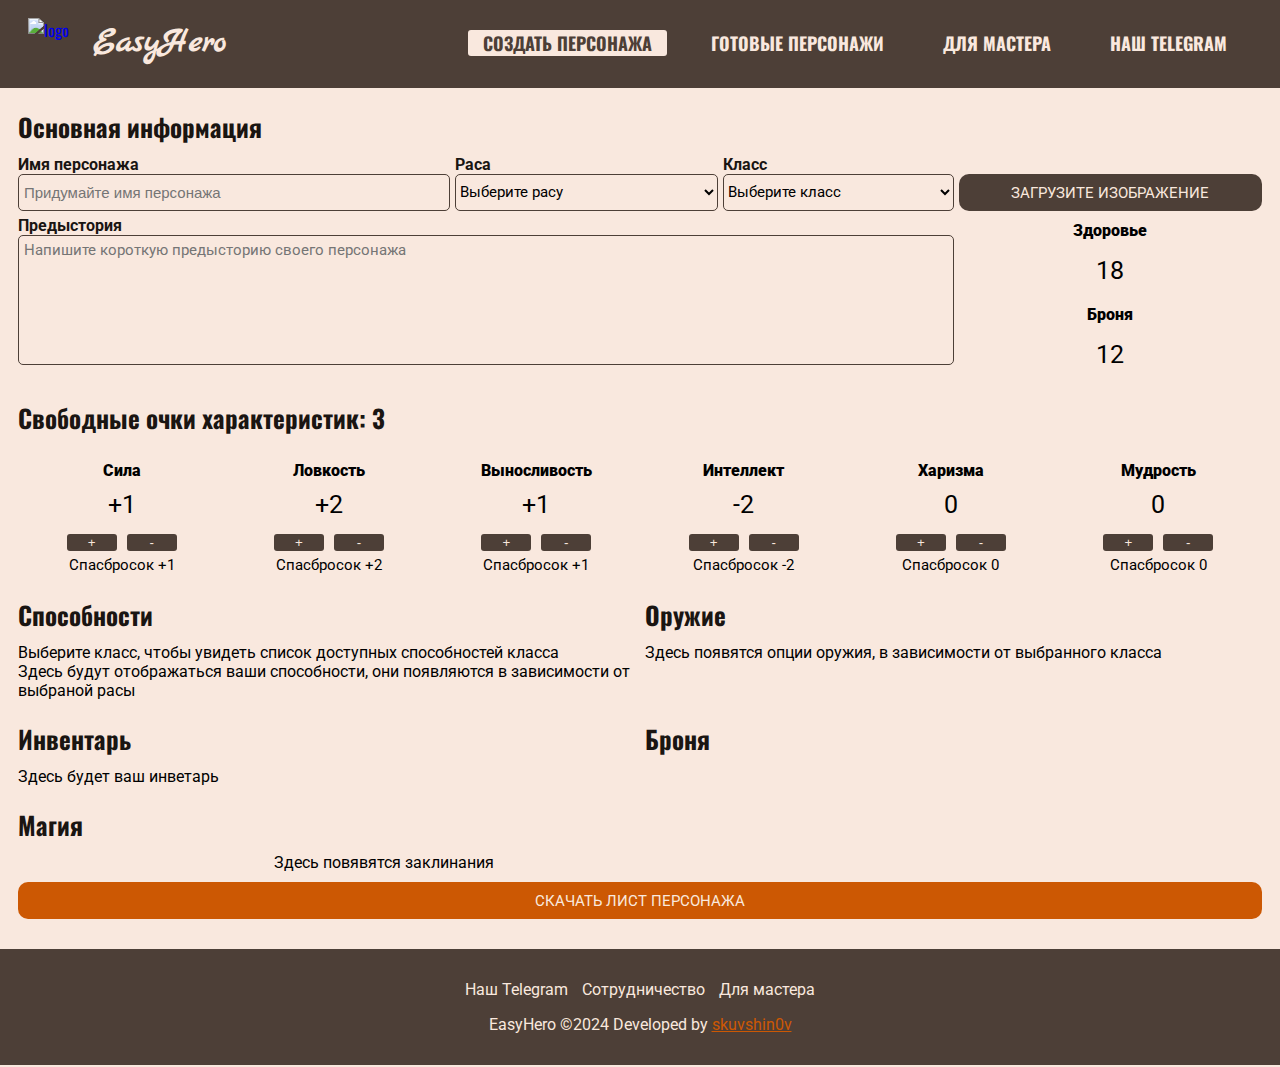
==== index.html @ eb961fc7 "footer + new pages" ====
<!DOCTYPE html>
<html lang="ru">
<head>
    <meta charset="UTF-8">
    <link rel="icon" href="img/favicon-light 150.png">
    <meta name="viewport" content="width=device-width, initial-scale=1.0">
    <title>Создай персонажа</title>
    <link rel="stylesheet" href="styles.css">
    <script src="https://cdnjs.cloudflare.com/ajax/libs/html2pdf.js/0.9.2/html2pdf.bundle.min.js"></script>
</head>
<body>
    <header>
        <nav class="navbar">
            <div class="logo-div">
                <a href="#" class="logo">
                    <img class="logo-image" src="img/favicon-light.png" alt="logo" width="50px" height="50px">
                    <h1>EasyHero</h1>
                </a>
            </div>
            <input type="checkbox" id="menu-check" style="display: none;">
            <label for="menu-check" id="menu-label">
                <img src="img/menu.png" width="25px" height="25px" class="menubtn">
                </label>

            <ul class="navbar-list">
                <li> <a href="#" class="active">Создать персонажа</a></li>
                <li> <a href="gallery.html">Готовые персонажи</a></li>
                <li> <a href="masters.html">Для мастера</a></li>
                <li> <a href="https://t.me/+w1LO0b42M2ZhMTAy" target="_blank" >Наш Telegram</a></li>

            </ul>

        </nav>
    </header>
    <main>
        <section class="description">
            <p>Бонус мастерства = +3 Минимум модификатора = -3, максимум = +4 (раса дает +, но превысить лимит не получится).
                Лучше сначала выбрать расу и класс, потом играться с характеристиками
                Здоровье зависит от вашего класса и модификатора телосложения
            </p>

        </section>
        <section class="builder">
            <div class="general">
                <div class="section-header">
                    Основная информация
                </div>
                <div class="general-container">
                    <div class="char-name">
                        <label for="char-name" class="input-label">Имя персонажа</label>
                        <input type="text" class="required" id="char-name" placeholder="Придумайте имя персонажа" maxlength="32">
                    </div>
                    <div class="char-img">
                        <label for="char-img" class="img-label" id="img-label">Загрузите изображение</label>
                        <input type="file" id="char-img" accept="image/png, image/jpeg" onchange="updateImage()" >
                    </div>
                    <div class="race">
                        <div class="input-label">Раса</div>
                        <select name="race" id="race" class="required">
                            <option value="" selected disabled>Выберите расу</option>
                            <option value="human">Человек</option>
                            <option value="elf">Эльф</option>
                            <option value="dragonborn">Драконорожденный</option>
                            <option value="tiefling">Тифлинг</option>
                            <option value="half-elf">Полуэльф</option>
                            <option value="dwarf">Дварф</option>
                            <option value="halfling">Полурослик</option>
                            <option value="half-orc">Полуорк</option>
                            <option value="gnome">Гном</option>
                        </select>

                    </div>
                    <div class="class">
                        <div class="input-label">Класс</div>
                        <select name="class" id="class" class="required">
                            <option value="" selected disabled>Выберите класс</option>
                            <option value="fighter">Воин</option>
                            <option value="rogue">Плут</option>
                            <option value="barbarian">Варвар</option>
                            <option value="wizard">Волшебник</option>
                            <option value="paladin">Паладин</option>
                            <option value="warlock">Колдун</option>
                            <option value="cleric">Жрец</option>
                            <option value="ranger">Следопыт</option>
                            <option value="bard">Бард</option>
                            <option value="druid">Друид</option>
                            <option value="sorcerer">Чародей</option>
                            <option value="monk">Монах</option>
                        </select>

                    </div>

                    <div id="health">
                        <p class="stat-header">Здоровье</p>
                        <div id="hits" class="stat-value"></div>
                    </div>
                    <div id="armor">
                        <p class="stat-header">Броня</p>
                        <div id="armor-value" class="stat-value">12</div>
                    </div>
                    <div class="char-story">
                        <label for="char-story" class="input-story-label">Предыстория</label>
                        <textarea name="char-story" id="char-story" rows="4" cols="50" maxlength="2500" placeholder="Напишите короткую предысторию своего персонажа"></textarea>
                    </div>
                </div>

            </div>
            <div class="abilities">
                <div class="section-header">
                    Свободные очки характеристик: <span id="limit"></span>
                </div>
                <div class="ab-container">

                    <div class="ability">
                        <p class="ab-header">Сила</p>
                        <div id="str" class="ab-value"></div>
                        <button class="add">+</button>
                        <button class="substract">-</button>
                        <div class="saving-throw" id="str-saving-throw"></div>
                    </div>
                    <div class="ability">
                        <p class="ab-header">Ловкость</p>
                        <div id="dex" class="ab-value"></div>
                        <button class="add">+</button>
                        <button class="substract">-</button>
                        <div class="saving-throw" id="dex-saving-throw"></div>
                    </div>
                    <div class="ability">
                        <p class="ab-header">Выносливость</p>
                        <div id="con" class="ab-value"></div>
                        <button class="add">+</button>
                        <button class="substract">-</button>
                        <div class="saving-throw" id="con-saving-throw"></div>
                    </div>

                    <div class="ability">
                        <p class="ab-header">Интеллект</p>
                        <div id="int" class="ab-value"></div>
                        <button class="add">+</button>
                        <button class="substract">-</button>
                        <div class="saving-throw" id="int-saving-throw"></div>
                    </div>

                    <div class="ability">
                        <p class="ab-header">Харизма</p>
                        <div id="cha" class="ab-value"></div>
                        <button class="add">+</button>
                        <button class="substract">-</button>
                        <div class="saving-throw" id="cha-saving-throw"></div>
                    </div>
                    <div class="ability">
                        <p class="ab-header">Мудрость</p>
                        <div id="wis" class="ab-value"></div>
                        <button class="add">+</button>
                        <button class="substract">-</button>
                        <div class="saving-throw" id="wis-saving-throw"></div>
                    </div>
    

                </div>


            </div>

            <div class="weapons">
                <div class="section-header">
                    Оружие
                </div>
                <div class="weapons-container">
                    <div class="weapons-choice">
                    </div>
                    <div class="weapons-descriptions" id="weapons-descriptions">
                        Здесь появятся опции оружия, в зависимости от выбранного класса
                    </div>
                </div>
            </div>
            <div class="armor">
                <div class="section-header">
                    Броня
                </div>
                <div class="armor-container">
                    Здесь будет ваша броня
                </div>
            </div>

            <div class="inventory">
                <div class="section-header">
                    Инвентарь
                </div>
                <div class="inventory-container">
                    Здесь будет ваш инветарь
                </div>
            </div>
            <div class="specials">
                <div class="section-header">
                     Способности
                </div>
                <div class="specials-container">
                    <div id="specials">
                        Выберите класс, чтобы увидеть список доступных способностей класса
                    </div>
                    <div id="traits">
                        Здесь будут отображаться ваши способности, они появляются в зависимости от выбраной расы
                    </div>
                </div>
            </div>
            <div class="magic">
                <div class="section-header">
                    Магия
                </div>
                <div class="magic-container">
                    <div id="spells">
                        Здесь повявятся заклинания
                    </div>
                    <div id="charms">
                    </div>
                </div>

            </div>
            <button id="save-pdf" onclick="generatePDF()">Скачать лист персонажа</button>

        </section>
        <!-- <iframe src="files/sqwozbab-2.pdf" frameborder="0" width="100%" height="900px"></iframe> -->

        <section class="final result" id="pdf-content" >
            <!--Тут будет отображаться итоговая карточка с возможностью скачать пдф-->
            <div id="first-page" class="page">
                <div class="page-header">
                    <h2 id="char-name-page">
                        Вася пупкин Бард
                    </h2>
                </div>
                <div class="stats-container-page">
                    <div class="ab-container-page">
                        <div class="element-container-page">
                            <div class="element-header-page"> Сила
                            </div>
                            <div class="element-value-page" id="str-page">
                                0
                            </div>
                            <div class="saving-throw-page" id="str-saving-throw-page">Спасбросок +7</div>
                            <ul class="skill-list">
                                <li id="skill-athletics">Атлетика</li>
                            </ul>
                        </div>
                        <div class="element-container-page">
                            <div class="element-header-page"> Ловкость
                            </div>
                            <div class="element-value-page" id="dex-page">
                                +1
                            </div>
                            <div class="saving-throw-page" id="dex-saving-throw-page">Спасбросок +7</div>
                            <ul class="skill-list">
                                <li id="skill-acrobatics">Акробатика</li>
                                <li id="skill-stealth">Скрытность</li>
                                <li id="skill-sleight-of-hand" class="skill-checkbox">Ловкость рук +6</li>
                            </ul>
                        </div>
                        <div class="element-container-page">
                            <div class="element-header-page"> Выносливость
                            </div>
                            <div class="element-value-page" id="con-page">
                                -3
                            </div>
                            <ul class="skill-list">
                            </ul>
                            <div class="saving-throw-page" id="con-saving-throw-page"></div>
                        </div>
                        <div class="element-container-page">
                            <div class="element-header-page"> Интеллект
                            </div>
                            <div class="element-value-page" id="int-page">
                                0
                            </div>
                            <ul class="skill-list">
                                <li id="skill-history">История</li>
                                <li id="skill-arcana">Магия</li>
                                <li id="skill-nature">Природа</li>
                                <li id="skill-investigation">Расследование</li>
                                <li id="skill-religion">Религия</li>
                            </ul>
                            <div class="saving-throw-page" id="int-saving-throw-page"></div>
                        </div>
                        <div class="element-container-page">
                            <div class="element-header-page"> Харизма
                            </div>
                            <div class="element-value-page" id="cha-page">
                                0
                            </div>
                            <ul class="skill-list">
                                <li id="skill-intimidation">Запугивание</li>
                                <li id="skill-performance">Исполнение</li>
                                <li id="skill-deception">Обман</li>
                                <li id="skill-persuasion">Убеждение</li>
                            </ul>
                            <div class="saving-throw-page" id="cha-saving-throw-page"></div>
                        </div>
                        <div class="element-container-page">
                            <div class="element-header-page"> Мудрость
                            </div>
                            <div class="element-value-page" id="wis-page">
                                0
                            </div>
                            <ul class="skill-list">
                                <li id="skill-perception">Внимание</li>
                                <li id="skill-survival">Выживание</li>
                                <li id="skill-animal-handling">Дрессировка</li>
                                <li id="skill-medicine">Медицина</li>
                                <li id="skill-insight">Проницательность +7</li>
                            </ul>
                            <div class="saving-throw-page" id="wis-saving-throw-page"></div>
                        </div>
                    </div>
                    <div class="health-and-armor-container-page">
                        <div class="other-element-container-page">
                            <div class="element-header-page">Инициатива
                            </div>
                            <div class="element-value-page" id="initiative-value">
                                +3
                            </div>
                        </div>

                        <div class="other-element-container-page">
                            <div class="element-header-page"> Броня
                            </div>
                            <div class="element-value-page" id="arm-value">
                                14
                            </div>
                        </div>

                        <div class="other-element-container-page">
                            <div class="element-header-page" > Здоровье
                            </div>
                            <div class="element-value-page" id="hits-value">
                                25
                            </div>
                        </div>

                        <div class="other-element-container-page">
                            <div class="element-header-page"> Текущее
                            </div>
                            <div class="element-value-page" id="cur-hits-value">
                                
                            </div>
                        </div>


                    </div>

                </div>
                <div class="specials-container-page text-container-page">
                    <h3 class="container-page-header">Способности</h3>
                    <div id="specials-page">
                    </div>
                    <div id="charms-page">
                    </div>
                    <div id="traits-page">
                    </div>
                </div>

                <div class="weapons-container-page text-container-page">
                    <h3 class="container-page-header">Оружие</h3>
                    <div id="weapons-page">
                    </div>
                </div>
                <div class="inventory-container-page text-container-page">
                    <h3 class="container-page-header">Инвентарь</h3>
                    <div id="inventory-page">
                    </div>
                    <div id="armor-page">
                    </div>


                </div>




            </div>
            <div id="second-page" class="page">
                <img src="img/characters/default-character.jpg" id="image-on-page">
                <div id="description-on-page" class="text-container-page"> Lorem ipsum dolor sit amet consectetur adipisicing elit. Accusamus ipsam similique quo qui aperiam. Excepturi, recusandae eius ad necessitatibus incidunt deleniti quos libero facere sed doloremque, quisquam odio, blanditiis nihil illum eligendi? Architecto praesentium molestias aspernatur modi minus deleniti, magnam voluptate, odio quae eaque accusantium exercitationem, sit expedita unde assumenda omnis. Quas nisi, nostrum fugit iusto unde, similique a laboriosam aut beatae ipsa dolorem, mollitia autem obcaecati. Natus voluptates corrupti vitae quo ipsam neque officiis quam. Error architecto fugit sed labore autem nemo nobis sint reprehenderit dolores animi nisi natus quae odit repellat amet, ducimus voluptate veritatis pariatur accusantium deserunt.</div>
            </div>
            <div id="magic-page" class="page">
                <div class="magic-container-page text-container-page">
                    <h3 class="container-page-header">Магия (У вас 5 зарядов на день)</h3>
                    <div id="spells-page">
                    </div>
                </div>
                <div class="text-container-page" id="notes">
                    <h3 class="container-page-header">Заметки</h3>
                </div>

            </div>

        </section>
    </main>
    <footer id="footer">
        <ul class="footer-list">
            <li><a href="https://t.me/+w1LO0b42M2ZhMTAy" target="_blank">Наш Telegram</a></li>
            <li><a href="https://t.me/skuvshin0v" target="_blank">Сотрудничество</a></li>
            <li><a href="masters.html" target="_blank">Для мастера</a></li>
        </ul>
        <div class="copyright">
        <p>EasyHero &copy;2024 Developed by <a href="https://t.me/+rXpugUGwMDMwODIy" target="_blank">skuvshin0v</a></p>
        </div>
    </footer>
    <script src="script.js"></script>
</body>
</html>
---- styles.css ----
@import url(https://fonts.googleapis.com/css?family=Marck+Script);
@import url(https://fonts.googleapis.com/css?family=Oswald);
@import url(https://fonts.googleapis.com/css?family=Roboto);

/* Apply box-sizing to all elements */
* {
    box-sizing: border-box;
  }

p {
    font-family: 'Roboto';
}
  
  /* Also apply it to the before and after pseudo-elements */
  *::before,
  *::after {
    box-sizing: inherit;
  }


#pdf-content {
    display: none;
} 

.description {
    display: none;
}

.general {
    grid-area: general;
    /* border-width: 3px;
    border-style: solid;
    padding: 10px; */
}


#char-name {
    outline:#4D3F37;
    font-size: 15px;
    width: 100%;
    line-height: 25px;
    border-radius: 5px;
    border: 1px solid #4D3F37 ;
    background: transparent;
    padding: 5px;

}

#char-name:focus {
    outline-style: solid;
    outline-width: 2px;
    outline-color: #CC5803;
}

.char-name {
    grid-area: char-name;
}

.input-label {
    color: #1A1512;
    font-family: 'Roboto';
    font-weight: bold;

}



.char-img {
    grid-area: char-img;
    align-content: end;
}

#char-img {
    display: none;
}

.img-label {
    font-family: 'Roboto';
    display: inline-block;
    text-transform: uppercase;
    color: #F9E8DE;
    background: #4D3F37;
    text-align: center;
    padding: 10px 5px;
    font-size: 15px;
    user-select: none;
    cursor: poRoboto;
    border-radius: 10px;
    width: 100%;
    height: 37px;
}

.img-label:hover {
    background: #CC5803;
    opacity: 90%;
}

.img-label:active {
    transform: scale(0.9);
    background: #CC5803;
}

/* .img-label::after {
    background: #4D3F37;
} */

.race {
    grid-area: race;

}


#race {
    height: 37px;
    background: transparent;
    font-family: 'Roboto';
    font-size: 15px;
    align-self: flex-end;
    width: 100%;
    border-radius: 5px;
    border-color: #4D3F37;
}

#race:focus {
    outline-style: solid;
    outline-width: 2px;
    outline-color: #CC5803;
}

.class {
    grid-area: class;

}

#class {
    height: 37px;
    background: transparent;
    font-family: 'Roboto';
    font-size: 15px;
    align-self: flex-end;
    width: 100%;
    border-radius: 5px;
    border-color: #4D3F37;
}

#class:focus {
    outline-style: solid;
    outline-width: 2px;
    outline-color: #CC5803;
}

.weapon-select, .armor-select {
    height: 37px;
    background: transparent;
    font-family: 'Roboto';
    font-size: 15px;
    align-self: flex-end;
    width: 100%;
    border-radius: 5px;
    border-color: #4D3F37;
    margin-bottom: 10px;
}

select:focus {
    outline-style: solid;
    outline-width: 2px;
    outline-color: #CC5803;
}


#char-story {
    font-family: 'Roboto';
    width: 100%;  /* Full width */
    height: 130px;  /* Fixed height */
    font-size: 15px;
    box-sizing: border-box;  /* Ensures padding doesn’t affect width */
    resize: none;
    border-radius: 5px;
    border: 1px solid #4D3F37 ;
    background: transparent;
    padding: 5px;
    margin-bottom: -5px;
}
#char-story:focus {
    outline-style: solid;
    outline-width: 2px;
    outline-color: #CC5803;
}

.char-story {
    grid-area: char-story;
}

.input-story-label {
    color: #1A1512;
    font-family: 'Roboto';
    font-weight: bold;
}


#health {
    grid-area: health;
    margin-top: 5px;
}

#armor {
    grid-area: armor;
    margin-top: 5px;
}

#save-pdf {
    grid-area: save-pdf;

    display: inline-block;
    text-transform: uppercase;
    color: #F9E8DE;
    background: #CC5803;
    text-align: center;
    padding: 10px 5px;
    font-size: 15px;
    user-select: none;
    cursor: poRoboto;
    border-radius: 10px;
    width: 100%;
    height: 37px;
    border-style: none;
    font-family: 'Roboto';

}

#save-pdf:hover {
    opacity: 90%;
}

#save-pdf:active {
    transform: scale(0.9);
}



.general-container {
    display: grid;
    grid-template-areas:
    "char-name race class char-img"
    "char-story char-story char-story  health "
    "char-story char-story char-story  armor ";
    row-gap: 5px;
    column-gap: 5px;

}

/* .general-container {
    display: grid;
    grid-template-areas:
    "char-name  char-img . "
    "char-story  race health"
    "char-story  class armor";
    row-gap: 5px;
    column-gap: 5px;

} */



.abilities {
    grid-area: abilities;
    /* border-style: solid;
    border-width: 3px;
    border-color: red; */


}

.ab-header, .stat-header{
    margin-top: 0px;
    text-align: center;
    font-size: 16px;
    font-weight: 900;
    font-family: "Roboto";
}

.ab-header {
    margin-top: 15px;
    margin-bottom: 0px;
}

.ab-value, .stat-value{
    font-size: 25px;
    font-family: "Roboto";
    text-align: center;
    margin-top: 10px;
    margin-bottom: 10px;
}



.weapons {
    grid-area: weapons;
    width: auto;
    font-family: "Roboto";
    font-size: 16px;
}

.attack-bonus {
    font-family: "Oswald";
    font-size: 18px;
    margin: 0px;
}



.inventory {
    grid-area: inventory;
    font-family: "Roboto";
    font-size: 16px;
}

.specials {
    grid-area: specials;
    font-family: "Roboto";
    font-size: 16px;
}

.magic {
    grid-area: magic;
    font-family: "Roboto";
    font-size: 16px;
}

.magic-container {
    display: flex;
    flex-direction: row;
    flex-wrap: wrap;
    justify-content: space-around;

}

.armor {
    grid-area: armor;
    font-family: "Roboto";
    font-size: 16px;
}

.specials h4, .weapons h4, .inventory h4, .magic h4, .armor h4{
    font-family: "Oswald";
    margin-top: 5px;
    margin-bottom: 5px;
    font-size: 20px;
}

.specials p, .weapons p, .inventory p, .magic p, .armor p {
    font-family: "Roboto";
    font-size: 16px;
    margin-top: 5px;
    margin-bottom: 5px;
}

.ab-container{
    display: flex;
    flex-direction: row;
    flex-wrap: wrap;
    justify-content: space-around;

}

.ability {
    justify-content: center;
    width: 160px;
    display: grid;
    grid-template-areas: 
    "ab-header ab-header"
    "ab-value ab-value"
    "ab-value ab-value"
    "add substract"
    "saving-throw saving-throw";

}




.ab-header {
    grid-area: ab-header;
}

.ab-value {
    grid-area: ab-value;
}

.add {
    grid-area: add ;
}

.substract {
    grid-area: substract;
}

.add,.substract {
    background-color: #4D3F37;
    color: #F9E8DE;
    width: 50px;
    margin: 5px;
    border-radius: 3px;
    border: none;
    justify-self: center;
}

.add:hover, .substract:hover{
    opacity: 90%;
    background: #CC5803;
}
.add,.substract:focus {
    outline-color: #CC5803;
}   

.add:active,.substract:active{
    box-shadow: 0 1px 5px rgb(0 0 0 / 0.2);
    transform: scale(0.98);
    background-color: #CC5803;
}

.add:disabled, .substract:disabled{
    opacity: 40%;
    background: #4D3F37;
    
}



.saving-throw {
    grid-area: saving-throw;
    height: 20px;
    font-size: 15px;
    margin-bottom: 0px;
    font-family: "Roboto";
    text-align: center;
}

/* .builder {
    display: grid;
    grid-template-areas:
    "general  general"
    "abilities  abilities"
    "specials  weapons "
    "magic  inventory "
    ". armor"
    "save-pdf save-pdf ";
    row-gap: 10px;
    column-gap: 10px;
    grid-template-columns: 1fr 1fr;
} */

.builder {
    display: grid;
    grid-template-areas:
    "general general"
    "abilities abilities"
    "specials  weapons"
    "inventory   armor"
    "magic magic"
    "save-pdf save-pdf";
    row-gap: 10px;
    column-gap: 10px;
    grid-template-columns: 1fr 1fr;
}


main {
    background-color: #F9E8DE;
    padding: 10px;
}

body {
    background-color: #F9E8DE;
}

.navbar {
    background-color: #4D3F37;
    font-family: 'Oswald';
    padding-right: 15px;
    padding-left: 15px;
    display: flex;
    align-items: center;
    justify-content: space-between;
    margin-left: -10px;
    margin-right: -10px;
    margin-top: -10px;

}

.logo-image {
    display: inline-block;
    margin: 15px;
}

.logo {
    text-decoration: none;
    display: flex;
    align-items: center;
    justify-content: space-between;
    
}
.navbar-list li {
    list-style: none;
    display: inline-block;
}

.navbar-list a {
    color: #F9E8DE;
    text-decoration: none;
    font-size: 18px;
    font-weight: bold;
    margin-right: 25px;
    padding-left: 15px;
    padding-right: 15px;
    text-transform: uppercase;
    border-radius: 3px;

}

.logo a {
    text-decoration: none;
}

.navbar-list a.active, .navbar-list a:hover {
    background: #F9E8DE;
    color: #4D3F37;
    transition: .5s;

}

.font-weight-bold {
    font-weight: 900;
    color: #CC5803;

}

.menubtn {
    line-height: 80px;
    margin-right: 10px;
    cursor: poRoboto;
    display: none;

}

#dragon-select {
    display: inline;
    outline:#4D3F37;
    font-size: 15px;
    width: 100%;
    line-height: 25px;
    border-radius: 5px;
    border: 1px solid #4D3F37 ;
    background: transparent;
    padding: 5px;

}

#dragon-select:focus {
    outline-style: solid;
    outline-width: 2px;
    outline-color: #CC5803;
}


@media (max-width:1200px) {
    .navbar-list a {
        font-size: 15px;
        font-weight: bold;
        margin-right: 15px;
        text-transform: uppercase;
        border-radius: 3px;
    
    }

}


@media (max-width:874px) {
    .menubtn {
        display: block;
    }
    .navbar-list{
        position: fixed;
        width: 100%;
        height: 100vh;
        background: #4D3F37;
        top: 80px;
        left:-100%;
        text-align: center;
        transition: all .5s;

    }
    .navbar-list li {
        display: block;

    }
    .navbar-list li a {
        display: block;
        font-size: 20px;

    }
    #menu-check:checked ~ .navbar-list {
        left: 0;
    }

    

}

h1 {
    font-size: 35px;
    font-weight: 600;
    color: #F9E8DE;
    font-family: "Marck Script";
}

.section-header{
    font-family: "Oswald";
    color: #1A1512;
    font-weight: bold;
    font-size: 25px;
    margin-bottom: 10px;
    margin-top: 10px;
}


/* Страница-картчока для экспорта */

.page {
    padding: 15px;
    margin-bottom: 0px;
    background-color: white;
    background-image: url(img/background.jpg);
    font-family:'Oswald';
    width: 1750px;
    height: 1240px;
}

.page h4 {
    font-family: "Oswald";
    margin-top: 5px;
    margin-bottom: 5px;
    font-size: 20px;

}

.page p {
    font-family: "Roboto";
    font-size: 14px;
    margin-top: 0px;
    margin-bottom: 0px;
}


.page-header {
    grid-area: page-header;

}

.page-header h2 {
    font-family: 'Marck Script';
    font-size: 60px;
    text-align: center;
    margin: 20px;
}


#first-page {
    display: grid;
    grid-template-areas:
    "page-header page-header"
    "stats-container-page stats-container-page"
    "specials-container-page weapons-container-page"
    "specials-container-page inventory-container-page";
    grid-template-rows: 100px 300px auto auto;
    grid-template-columns: 2fr 1fr;
    gap: 10px 20px;
    height: 1240px;


}

#first-page select {
    display: none;

}

.stats-container-page {
    grid-area: stats-container-page;
    display: grid;
    grid-template-areas: "abilities-page health-and-armor ";
    grid-template-columns: 2fr 1fr;
    gap: 10px 20px;
}


.text-container-page {
    padding: 10px;
    border: solid;
    border-width: 5px;
    border-radius: 10px;
    position: relative;
    z-index: 1;
    backdrop-filter: blur(5px); /* The amount of blur in pixels */
    background-color: rgba(255, 255, 255, 0.083); /* Optional: a semi-transparent background to enhance the blur effect */
}

.container-page-header {
    font-family: "Oswald";
    font-size: 30px;
    margin-bottom: 5px;
    margin-top: 5px;

}

.specials-container-page {
    grid-area: specials-container-page;

}

#specials-page {
    display: grid;
}

.magic-container-page {
    grid-area: magic-container-page;
}

.charms-container-page {
    grid-area: charms-container-page;
}

.weapons-container-page {
    grid-area: weapons-container-page;
}

.inventory-container-page {
    grid-area: inventory-container-page;
}

.ab-container-page {
    grid-area: abilities-page;
    display: flex;
    flex-direction: row;
}

.health-and-armor-container-page {
    grid-area: health-and-armor;
    display: flex;
    flex-direction: row;
    justify-content: space-around;
}

.element-header-page {
    font-size: 20px;
    font-weight: bold;
    text-transform: uppercase;
    margin-bottom: 5px;
    grid-area: element-header-page;
}

.element-container-page {
    display: grid;
    grid-template-areas:
    "element-header-page"
    "element-value-page"
    "saving-throw-page"
    "skill-list";
    height: 300px;
    align-items: center;
    text-align: center;
    margin: 5px;
    row-gap: 0px;
    position: relative;
    z-index: 1;
    backdrop-filter: blur(5px); /* The amount of blur in pixels */
    background-color: rgba(255, 255, 255, 0.083); /* Optional: a semi-transparent background to enhance the blur effect */
    border-radius: 5px;
}

.other-element-container-page {
    display: grid;
    grid-template-areas:
    "element-header-page"
    "element-value-page";
    height: 180px;
    align-items: center;
    text-align: center;
    margin: 5px;
    row-gap: 0px;
}

.element-value-page {
    grid-area: element-value-page;
    background-image: url(img/award.png);
    background-size: 100% 100%;
    background-repeat: no-repeat;
    height: 150px;
    width: 150px;
    position:relative;
    place-self: center;
    line-height: 160px;
    font-size: 45px;
    color: rgb(0, 0, 0);
    font-weight: bold;

}

.saving-throw-page {
    grid-area: saving-throw-page;
    height: 20px;
    font-size: 15px;
    margin-bottom: 0px;
    font-family: "Oswald";
    text-align: center;
}

.skill-list {
    grid-area: skill-list;
    list-style-type: none;
    margin-left: 0px;
    margin-right: 0px;
    padding-inline-start: 0px;
    /* border: 5px;
    border-style: solid;
    border-color: brown; */
    margin-top: 5px;
    margin-bottom: 5px;
    height: 85px;
    font-family: "Roboto";
    font-size: 14px;
    text-align: center;
    justify-content: center;
}

#arm-value {
    background-image: url(img/shield.png);
    line-height: 145px;
    color: white;  
}

#initiative-value {
    background-image: url(img/award.png);
    line-height: 160px;
    color: rgb(0, 0, 0);  
}

#hits-value {
    background-image: url(img/like.png);
    line-height: 145px;
    color: white;
}

#cur-hits-value {
    background-image: url(img/like2.png);
}

/* Second page */
#second-page {
    display: grid;
    grid-template-areas:
    "image description";
    grid-template-columns: 1fr 1fr;
    height: 1240px;
}

#image-on-page {
    grid-area: image;
    margin-left: 0px;
    margin-right: 0px;
    padding: 10px;
    align-self: center;
    justify-self: center;
    max-width: 850px;
}

#description-on-page {
    grid-area: description;
    font-size: 20px;
}


#magic-page {
    display: grid;
    grid-template-areas:
    "magic-container-page"
    "notes";
    row-gap: 10px;
    grid-template-rows: 1fr 6fr;
}


#notes {
    grid-area: notes;
}

footer {
    background-color: #4D3F37;
    font-family: 'Roboto';
    padding: 15px;
    align-items: center;
    margin-left: -10px;
    margin-right: -10px;
    margin-bottom: -30px;
    margin-top: 20px;
    color: #F9E8DE;

}

.footer-list li {
    list-style: none;
    display: inline-block;
    margin-left: 5px;
    margin-right: 5px;

}

.footer-list {
    font-family: "Roboto";
    text-align: center;
    padding:0px;
    justify-content: space-around;
    
}

.footer-list a {
    color: #F9E8DE;
    text-decoration: none;
}

.footer-list a:hover {
    color: #CC5803;
    text-decoration: none;
}

.copyright {
    font-family: "Roboto";
    text-align: center;

}

.copyright a{
    color: #CC5803;
}

/* Адаптивная верстка */

@media (max-width: 768px) {
    .builder {
      grid-template-columns: 1fr;
      grid-template-areas:
      "general"
      "abilities"
      "specials"
      "magic"
      "weapons"
      "armor"
      "inventory"
      "save-pdf";
    }
  }

@media (max-width: 874px) {
    .abilities {
        display: flex;
        flex-direction: column;

    }
  }

@media (max-width: 874px) {
    .general-container {
        display: grid;
        grid-template-areas:
        "char-name char-name"
        "char-img char-img"
        "race class"
        "char-story char-story"
        "health armor";
        grid-template-columns: 1fr 1fr;

}}
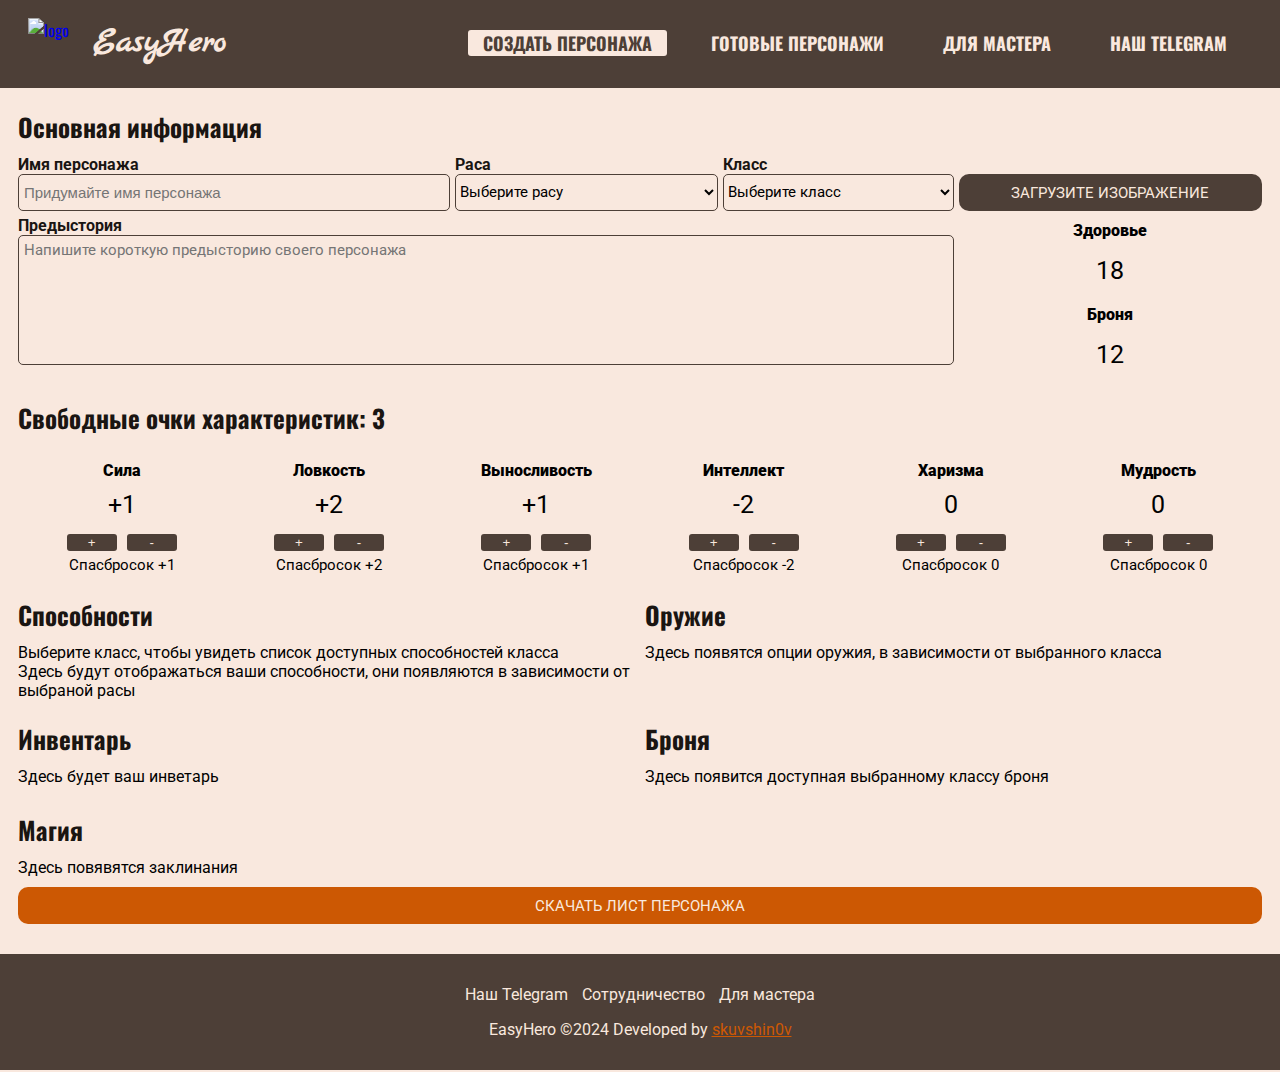
==== commit 75779a1a: "added skills + small fixes" ====
--- a/index.html
+++ b/index.html
@@ -7,6 +7,23 @@
     <title>Создай персонажа</title>
     <link rel="stylesheet" href="styles.css">
     <script src="https://cdnjs.cloudflare.com/ajax/libs/html2pdf.js/0.9.2/html2pdf.bundle.min.js"></script>
+    <!-- Yandex.Metrika counter -->
+    <script type="text/javascript" >
+        (function(m,e,t,r,i,k,a){m[i]=m[i]||function(){(m[i].a=m[i].a||[]).push(arguments)};
+        m[i].l=1*new Date();
+        for (var j = 0; j < document.scripts.length; j++) {if (document.scripts[j].src === r) { return; }}
+        k=e.createElement(t),a=e.getElementsByTagName(t)[0],k.async=1,k.src=r,a.parentNode.insertBefore(k,a)})
+        (window, document, "script", "https://mc.yandex.ru/metrika/tag.js", "ym");
+    
+        ym(98618298, "init", {
+            clickmap:true,
+            trackLinks:true,
+            accurateTrackBounce:true,
+            webvisor:true
+        });
+    </script>
+    <noscript><div><img src="https://mc.yandex.ru/watch/98618298" style="position:absolute; left:-9999px;" alt="" /></div></noscript>
+    <!-- /Yandex.Metrika counter -->
 </head>
 <body>
     <header>
@@ -238,7 +255,7 @@
                             <div class="element-value-page" id="str-page">
                                 0
                             </div>
-                            <div class="saving-throw-page" id="str-saving-throw-page">Спасбросок +7</div>
+                            <div class="saving-throw-page" id="str-saving-throw-page">Спасбросок</div>
                             <ul class="skill-list">
                                 <li id="skill-athletics">Атлетика</li>
                             </ul>
@@ -249,11 +266,11 @@
                             <div class="element-value-page" id="dex-page">
                                 +1
                             </div>
-                            <div class="saving-throw-page" id="dex-saving-throw-page">Спасбросок +7</div>
+                            <div class="saving-throw-page" id="dex-saving-throw-page">Спасбросок</div>
                             <ul class="skill-list">
                                 <li id="skill-acrobatics">Акробатика</li>
                                 <li id="skill-stealth">Скрытность</li>
-                                <li id="skill-sleight-of-hand" class="skill-checkbox">Ловкость рук +6</li>
+                                <li id="skill-sleight-of-hand" class="skill-checkbox">Ловкость рук</li>
                             </ul>
                         </div>
                         <div class="element-container-page">
@@ -306,7 +323,7 @@
                                 <li id="skill-survival">Выживание</li>
                                 <li id="skill-animal-handling">Дрессировка</li>
                                 <li id="skill-medicine">Медицина</li>
-                                <li id="skill-insight">Проницательность +7</li>
+                                <li id="skill-insight">Проницательность</li>
                             </ul>
                             <div class="saving-throw-page" id="wis-saving-throw-page"></div>
                         </div>
--- a/styles.css
+++ b/styles.css
@@ -325,14 +325,6 @@
     grid-area: magic;
     font-family: "Roboto";
     font-size: 16px;
-}
-
-.magic-container {
-    display: flex;
-    flex-direction: row;
-    flex-wrap: wrap;
-    justify-content: space-around;
-
 }
 
 .armor {
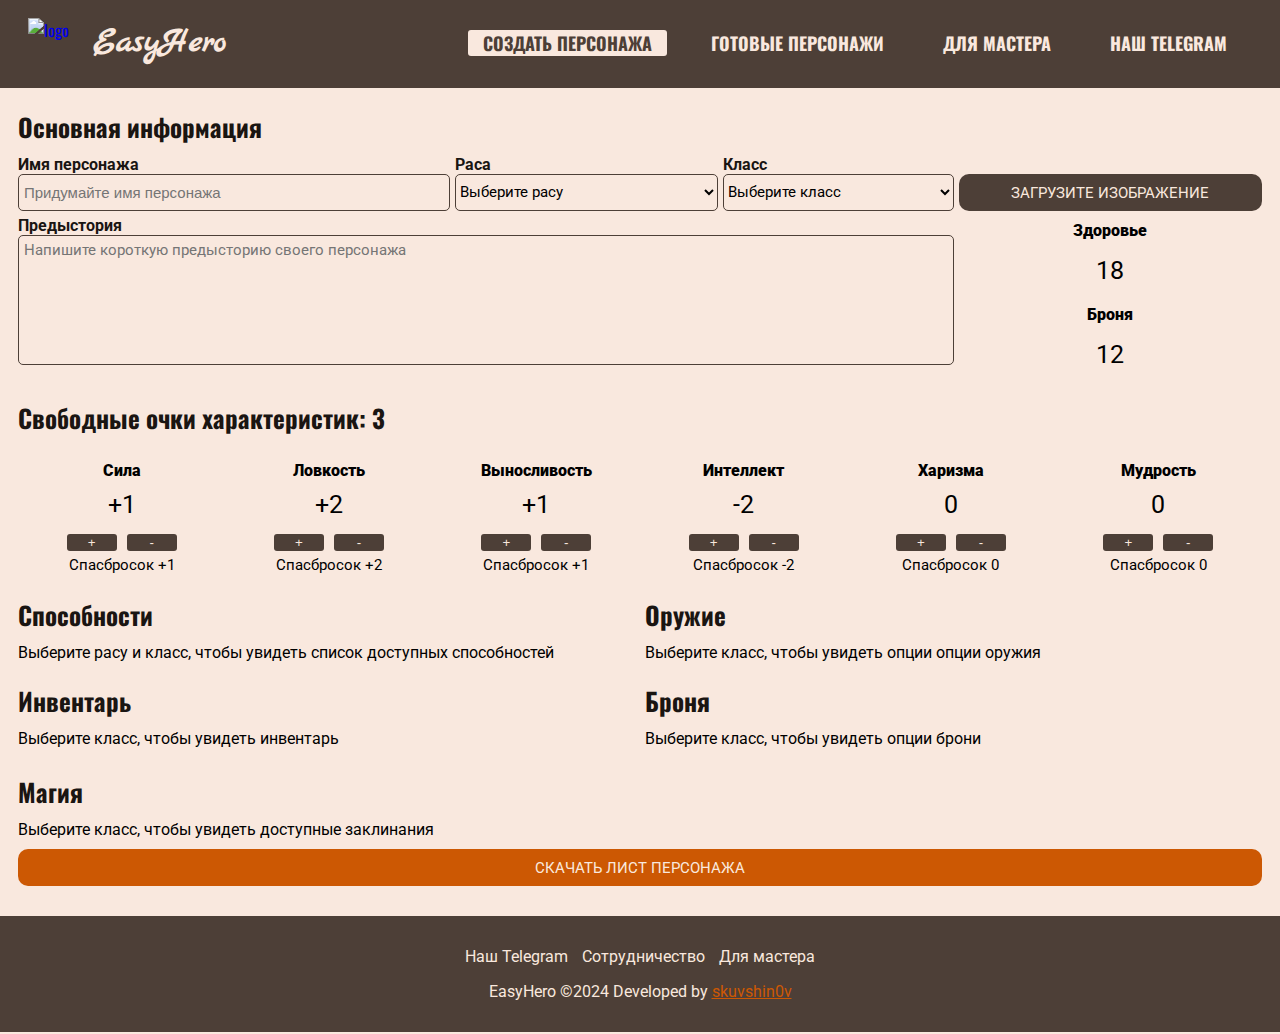
==== commit 0515efc7: "added all classes, uploaded fonts" ====
--- a/index.html
+++ b/index.html
@@ -187,7 +187,7 @@
                     <div class="weapons-choice">
                     </div>
                     <div class="weapons-descriptions" id="weapons-descriptions">
-                        Здесь появятся опции оружия, в зависимости от выбранного класса
+                        Выберите класс, чтобы увидеть опции опции оружия
                     </div>
                 </div>
             </div>
@@ -196,7 +196,7 @@
                     Броня
                 </div>
                 <div class="armor-container">
-                    Здесь будет ваша броня
+                    Выберите класс, чтобы увидеть опции брони
                 </div>
             </div>
 
@@ -205,7 +205,7 @@
                     Инвентарь
                 </div>
                 <div class="inventory-container">
-                    Здесь будет ваш инветарь
+                    Выберите класс, чтобы увидеть инвентарь
                 </div>
             </div>
             <div class="specials">
@@ -214,10 +214,9 @@
                 </div>
                 <div class="specials-container">
                     <div id="specials">
-                        Выберите класс, чтобы увидеть список доступных способностей класса
+                        Выберите расу и класс, чтобы увидеть список доступных способностей
                     </div>
                     <div id="traits">
-                        Здесь будут отображаться ваши способности, они появляются в зависимости от выбраной расы
                     </div>
                 </div>
             </div>
@@ -227,7 +226,7 @@
                 </div>
                 <div class="magic-container">
                     <div id="spells">
-                        Здесь повявятся заклинания
+                        Выберите класс, чтобы увидеть доступные заклинания
                     </div>
                     <div id="charms">
                     </div>
@@ -270,7 +269,7 @@
                             <ul class="skill-list">
                                 <li id="skill-acrobatics">Акробатика</li>
                                 <li id="skill-stealth">Скрытность</li>
-                                <li id="skill-sleight-of-hand" class="skill-checkbox">Ловкость рук</li>
+                                <li id="skill-sleight-of-hand">Ловкость рук</li>
                             </ul>
                         </div>
                         <div class="element-container-page">
@@ -386,10 +385,10 @@
                     </div>
                     <div id="armor-page">
                     </div>
-
-
-                </div>
-
+                </div>
+                <div class="page-footer">
+                    Быстро создать лист персонажа можно на easyhero.online
+                </div>
 
 
 
--- a/styles.css
+++ b/styles.css
@@ -664,8 +664,9 @@
     "page-header page-header"
     "stats-container-page stats-container-page"
     "specials-container-page weapons-container-page"
-    "specials-container-page inventory-container-page";
-    grid-template-rows: 100px 300px auto auto;
+    "specials-container-page inventory-container-page"
+    "page-footer page-footer";
+    grid-template-rows: 100px 300px auto auto 15px;
     grid-template-columns: 2fr 1fr;
     gap: 10px 20px;
     height: 1240px;
@@ -885,6 +886,16 @@
 
 #notes {
     grid-area: notes;
+}
+
+.page-footer {
+    grid-area: page-footer;
+    font-family: 'Roboto';
+    font-size: 15px;
+    color: #4D3F37;
+    text-align: center;
+    height: 15px ;
+    margin: 0px;
 }
 
 footer {
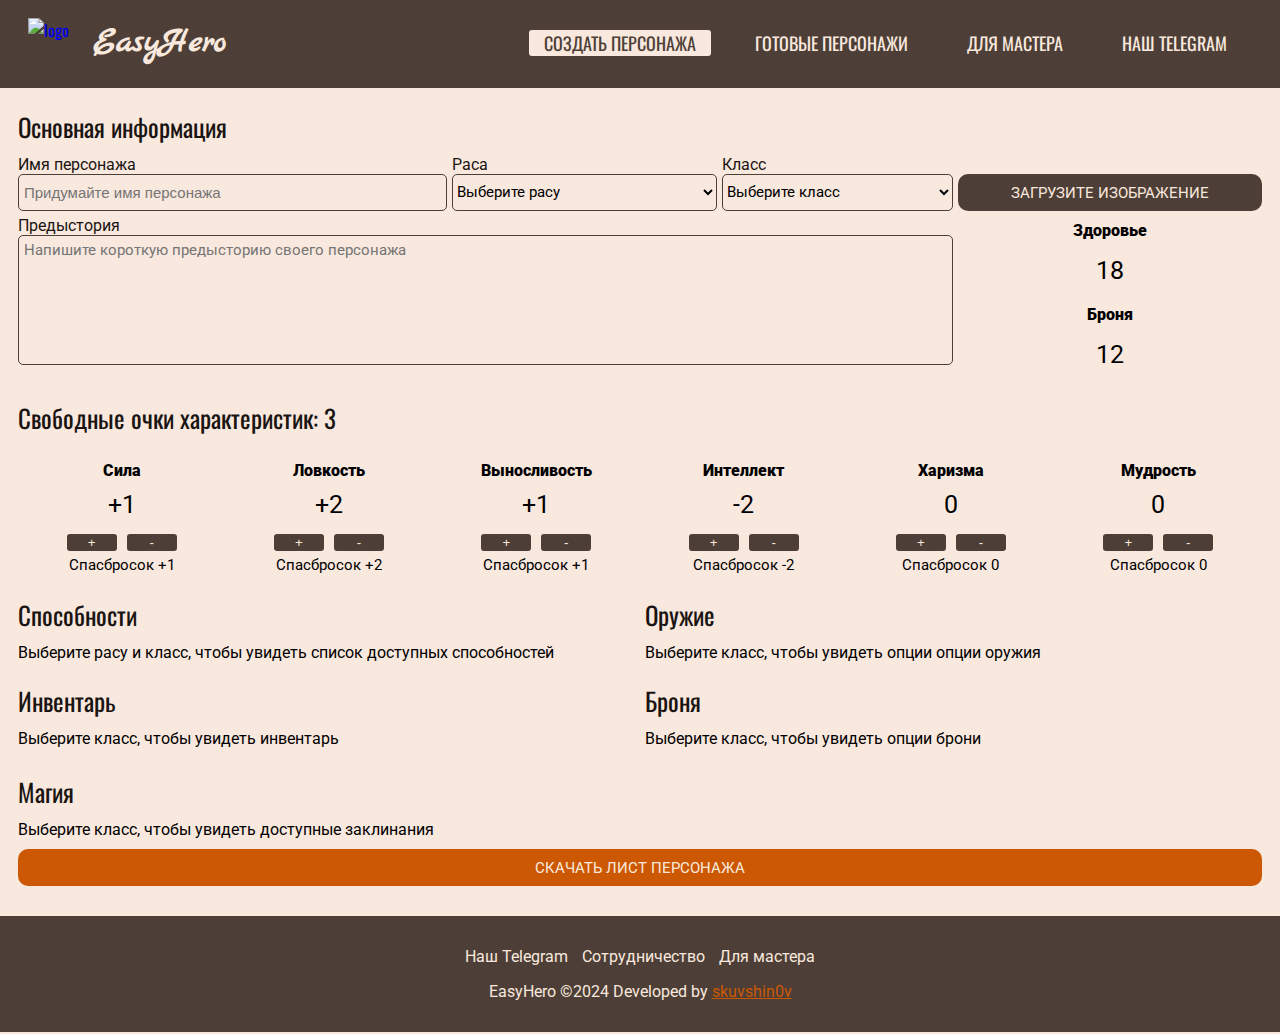
==== commit 02401e13: "final adjustments" ====
--- a/index.html
+++ b/index.html
@@ -4,7 +4,10 @@
     <meta charset="UTF-8">
     <link rel="icon" href="img/favicon-light 150.png">
     <meta name="viewport" content="width=device-width, initial-scale=1.0">
-    <title>Создай персонажа</title>
+    <title>Создайте персонажа ДнД с EasyHero - Удобный конструктор для новичков</title>
+    <meta name="description" content="Быстро создайте уникального персонажа для Dungeons and Dragons с EasyHero. Идеально подходит для новичков. Начните свое приключение с нами!">
+    <meta name="author" content="skuvshin0v">
+    <meta name="keywords" content="EasyHero, создание персонажа, Dungeons and Dragons, ДнД, персонажи, классы, расы, мастер игры, RPG, инвентарь, оружие, броня, навыки, заклинания, предыстория">
     <link rel="stylesheet" href="styles.css">
     <script src="https://cdnjs.cloudflare.com/ajax/libs/html2pdf.js/0.9.2/html2pdf.bundle.min.js"></script>
     <!-- Yandex.Metrika counter -->
@@ -36,7 +39,7 @@
             </div>
             <input type="checkbox" id="menu-check" style="display: none;">
             <label for="menu-check" id="menu-label">
-                <img src="img/menu.png" width="25px" height="25px" class="menubtn">
+                <img src="img/menu.png" width="25px" height="25px" class="menubtn" alt="menu-button">
                 </label>
 
             <ul class="navbar-list">
@@ -394,7 +397,7 @@
 
             </div>
             <div id="second-page" class="page">
-                <img src="img/characters/default-character.jpg" id="image-on-page">
+                <img src="img/characters/default-character.jpg" id="image-on-page" alt="character-image">
                 <div id="description-on-page" class="text-container-page"> Lorem ipsum dolor sit amet consectetur adipisicing elit. Accusamus ipsam similique quo qui aperiam. Excepturi, recusandae eius ad necessitatibus incidunt deleniti quos libero facere sed doloremque, quisquam odio, blanditiis nihil illum eligendi? Architecto praesentium molestias aspernatur modi minus deleniti, magnam voluptate, odio quae eaque accusantium exercitationem, sit expedita unde assumenda omnis. Quas nisi, nostrum fugit iusto unde, similique a laboriosam aut beatae ipsa dolorem, mollitia autem obcaecati. Natus voluptates corrupti vitae quo ipsam neque officiis quam. Error architecto fugit sed labore autem nemo nobis sint reprehenderit dolores animi nisi natus quae odit repellat amet, ducimus voluptate veritatis pariatur accusantium deserunt.</div>
             </div>
             <div id="magic-page" class="page">
--- a/styles.css
+++ b/styles.css
@@ -1,6 +1,7 @@
 @import url(https://fonts.googleapis.com/css?family=Marck+Script);
 @import url(https://fonts.googleapis.com/css?family=Oswald);
 @import url(https://fonts.googleapis.com/css?family=Roboto);
+
 
 /* Apply box-sizing to all elements */
 * {
@@ -59,8 +60,6 @@
 .input-label {
     color: #1A1512;
     font-family: 'Roboto';
-    font-weight: bold;
-
 }
 
 
@@ -194,7 +193,6 @@
 .input-story-label {
     color: #1A1512;
     font-family: 'Roboto';
-    font-weight: bold;
 }
 
 
@@ -501,7 +499,6 @@
     color: #F9E8DE;
     text-decoration: none;
     font-size: 18px;
-    font-weight: bold;
     margin-right: 25px;
     padding-left: 15px;
     padding-right: 15px;
@@ -558,7 +555,6 @@
 @media (max-width:1200px) {
     .navbar-list a {
         font-size: 15px;
-        font-weight: bold;
         margin-right: 15px;
         text-transform: uppercase;
         border-radius: 3px;
@@ -610,7 +606,6 @@
 .section-header{
     font-family: "Oswald";
     color: #1A1512;
-    font-weight: bold;
     font-size: 25px;
     margin-bottom: 10px;
     margin-top: 10px;
@@ -747,7 +742,6 @@
 
 .element-header-page {
     font-size: 20px;
-    font-weight: bold;
     text-transform: uppercase;
     margin-bottom: 5px;
     grid-area: element-header-page;
@@ -796,7 +790,6 @@
     line-height: 160px;
     font-size: 45px;
     color: rgb(0, 0, 0);
-    font-weight: bold;
 
 }
 
@@ -983,4 +976,112 @@
         "health armor";
         grid-template-columns: 1fr 1fr;
 
-}}+}}
+
+
+/* Masters page */
+.faq {
+    margin: 20px 0;
+}
+
+.faq-item {
+    margin: 10px 0;
+}
+
+.faq-question {
+    background-color: #4D3F37;
+    color: #F9E8DE;
+    border: none;
+    padding: 10px;
+    cursor: pointer;
+    width: 100%;
+    text-align: left;
+    border-radius: 10px;
+    font-size: 20px;
+    font-family: "Oswald";
+}
+
+.faq-answer {
+    display: none; /* Скрываем ответ по умолчанию */
+    padding: 10px;
+    background-color: #F9E8DE;
+    border: 1px solid #4D3F37;
+    border-radius: 10px;
+    margin-top: 5px;
+    color: #1A1512;
+
+}
+
+.faq h2, .gallery h2 {
+    font-family: "Oswald";
+    font-size: 25px;
+    margin-bottom: 10px;
+    margin-top: 10px;
+
+}
+
+
+.gallery {
+    padding: 20px;
+    text-align: center;
+}
+
+.gallery-container {
+    display: flex;
+    flex-wrap: wrap;
+    justify-content: center;
+}
+
+.character-card {
+    border: 1px solid #ccc;
+    border-radius: 8px;
+    padding: 10px;
+    margin: 10px;
+    width: 250px; /* или 100% для мобильной версии */
+    box-shadow: 0 4px 8px rgba(0, 0, 0, 0.1);
+    transition: transform 0.2s;
+}
+
+.character-card:hover {
+    transform: scale(1.05);
+}
+
+.character-image {
+    width: 100%;
+    height: auto; /* Обеспечивает адаптивность изображения */
+}
+
+.character-name {
+    font-family: 'Oswald';
+    font-size: 1.2em;
+    margin: 10px 0;
+}
+
+.character-race,
+.character-class,
+.character-story {
+    font-size: 0.9em;
+    margin: 5px 0;
+}
+
+.download-button {
+    display: inline-block;
+    margin-top: 10px;
+    padding: 10px 15px;
+    background-color: #CC5803;
+    color: #F9E8DE;
+    text-decoration: none;
+    border-radius: 4px;
+    font-family: 'Roboto';
+}
+
+.download-button:hover {
+    background-color: #cc5703d4;
+}
+
+@media (max-width: 600px) {
+    .character-card {
+        width: 100%; /* Полная ширина на мобильных устройствах */
+    }
+}
+  